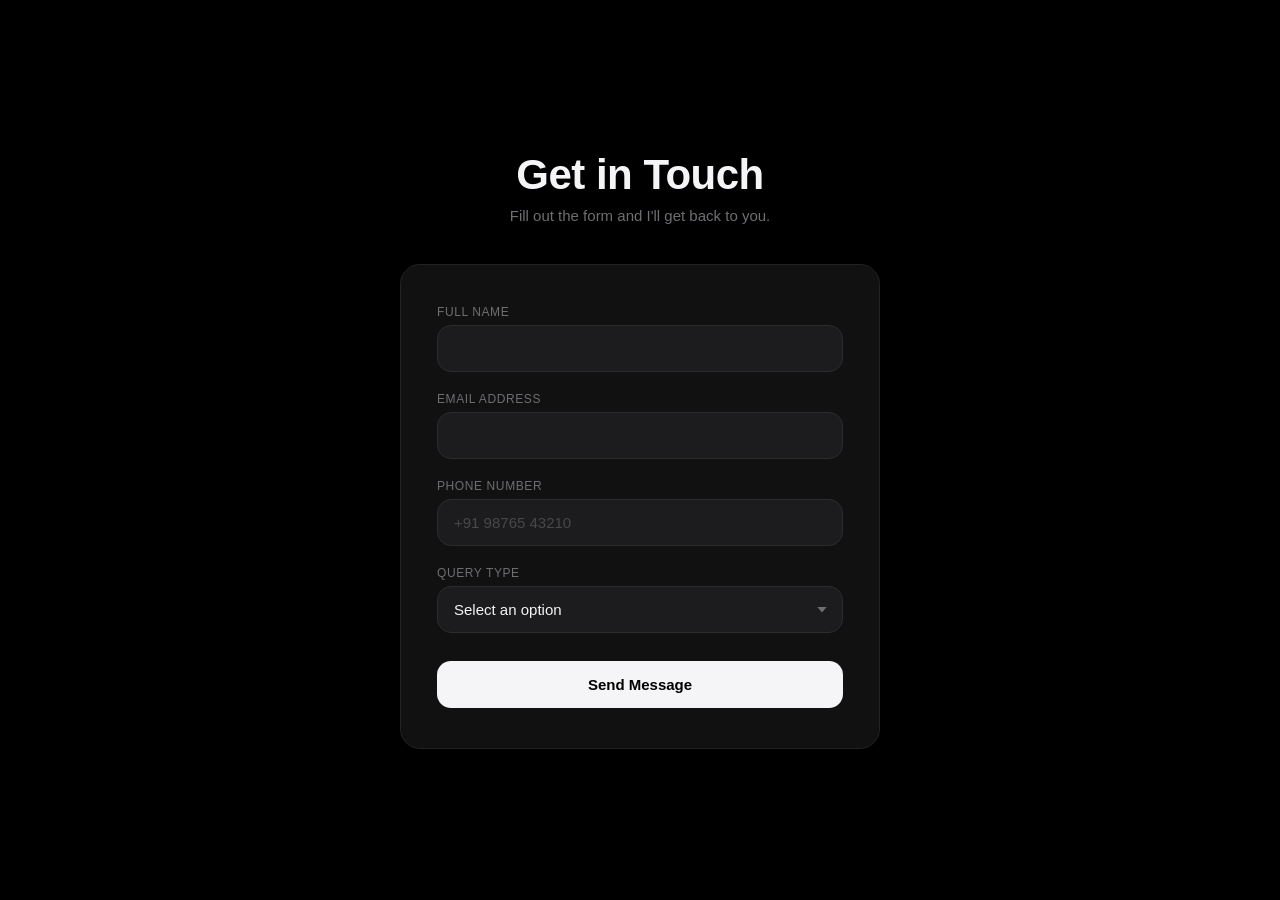
==== queries-page.html @ de29c97a "push code update" ====
<!DOCTYPE html>
<html lang="en">
<head>
  <meta charset="UTF-8" />
  <meta name="viewport" content="width=device-width, initial-scale=1.0"/>
  <title>Aditya | Forms</title>
  <link rel="stylesheet" href="quries.css" />
</head>
<body>

  <div class="wrapper">

    <header>
      <h4>Get in Touch</h4>
      <p>Fill out the form and I'll get back to you.</p>
    </header>

    <div class="card">
      <form id="contactForm" novalidate>

        <div class="field">
          <label for="user_name">Full Name</label>
          <input id="user_name" name="user_name" type="text"  required />
        </div>

        <div class="field">
          <label for="user_email">Email Address</label>
          <input id="user_email" name="user_email" type="email"  required />
        </div>

        <div class="field">
          <label for="user_phone">Phone Number</label>
          <input id="user_phone" name="user_phone" type="tel" placeholder="+91 98765 43210" required />
        </div>

        <div class="field">
          <label for="query_type">Query Type</label>
          <div class="select-wrap">
            <select id="query_type" name="query_type" required>
              <option value="" disabled selected>Select an option</option>
              <option value="Fluent English">Fluent English</option>
              <option value="Creative Interfaces (UI/UX)">Creative Interfaces (UI/UX)</option>
              <option value="Level Up Your Life">Level Up Your Life</option>
              <option value="Master Of Communication">Master Of Communication</option>
            </select>
          </div>
        </div>

        <button class="btn-submit" type="submit">Send Message</button>

      </form>
    </div>

  </div>

</body>
</html>
---- quries.css ----
/* ── Reset ── */
*, *::before, *::after {
  box-sizing: border-box;
  margin: 0;
  padding: 0;
}

/* ── Variables ── */
:root {
  --black:     #000000;
  --off-white: #f5f5f7;
  --grey:      #6e6e73;
  --card-bg:   #111111;
  --input-bg:  #1c1c1e;
  --border:    #2c2c2e;
  --radius:    14px;
  --ease:      cubic-bezier(0.4, 0, 0.2, 1);
}

/* ── Base ── */
html, body {
  height: 100%;
  background: var(--black);
  color: var(--off-white);
  font-family: -apple-system, BlinkMacSystemFont, "SF Pro Display",
               "Segoe UI", Helvetica, Arial, sans-serif;
  -webkit-font-smoothing: antialiased;
}

/* ── Layout ── */
.wrapper {
  min-height: 100vh;
  display: flex;
  flex-direction: column;
  align-items: center;
  justify-content: center;
  padding: 48px 24px;
}

/* ── Header ── */
header {
  text-align: center;
  margin-bottom: 40px;
  animation: fadeDown 0.7s var(--ease) both;
}

header h4 {
  font-size: clamp(28px, 5vw, 42px);
  font-weight: 600;
  letter-spacing: -0.5px;
  color: var(--off-white);
}

header p {
  margin-top: 8px;
  font-size: 15px;
  color: var(--grey);
}

/* ── Card ── */
.card {
  width: 100%;
  max-width: 480px;
  background: var(--card-bg);
  border: 1px solid #222;
  border-radius: 20px;
  padding: 40px 36px;
  animation: fadeUp 0.7s var(--ease) 0.1s both;
}

/* ── Fields ── */
.field {
  display: flex;
  flex-direction: column;
  gap: 6px;
  margin-bottom: 20px;
}

.field:nth-child(1) { animation: fadeUp 0.5s var(--ease) 0.25s both; }
.field:nth-child(2) { animation: fadeUp 0.5s var(--ease) 0.35s both; }
.field:nth-child(3) { animation: fadeUp 0.5s var(--ease) 0.45s both; }
.field:nth-child(4) { animation: fadeUp 0.5s var(--ease) 0.55s both; }

label {
  font-size: 12px;
  font-weight: 500;
  letter-spacing: 0.6px;
  text-transform: uppercase;
  color: var(--grey);
}

input,
select {
  width: 100%;
  padding: 14px 16px;
  background: var(--input-bg);
  border: 1px solid var(--border);
  border-radius: var(--radius);
  color: var(--off-white);
  font-size: 15px;
  font-family: inherit;
  outline: none;
  appearance: none;
  -webkit-appearance: none;
  transition: border-color 0.3s var(--ease), box-shadow 0.3s var(--ease);
}

input::placeholder {
  color: #48484a;
}

input:focus,
select:focus {
  border-color: var(--off-white);
  box-shadow: 0 0 0 3px rgba(245, 245, 247, 0.08);
}

/* ── Select Arrow ── */
.select-wrap {
  position: relative;
}

.select-wrap::after {
  content: "";
  pointer-events: none;
  position: absolute;
  right: 16px;
  top: 50%;
  transform: translateY(-50%);
  width: 10px;
  height: 6px;
  background: var(--grey);
  clip-path: polygon(0 0, 100% 0, 50% 100%);
}

select option {
  background: var(--input-bg);
}

/* ── Button ── */
.btn-submit {
  width: 100%;
  margin-top: 8px;
  padding: 15px;
  background: var(--off-white);
  color: var(--black);
  border: none;
  border-radius: var(--radius);
  font-size: 15px;
  font-weight: 600;
  font-family: inherit;
  cursor: pointer;
  animation: fadeUp 0.5s var(--ease) 0.65s both;
  transition: background 0.3s, transform 0.2s;
}

.btn-submit:hover {
  background: #e0e0e2;
  transform: scale(1.015);
}

.btn-submit:active {
  transform: scale(0.98);
}

/* ── Animations ── */
@keyframes fadeDown {
  from { opacity: 0; transform: translateY(-18px); }
  to   { opacity: 1; transform: translateY(0); }
}

@keyframes fadeUp {
  from { opacity: 0; transform: translateY(24px); }
  to   { opacity: 1; transform: translateY(0); }
}
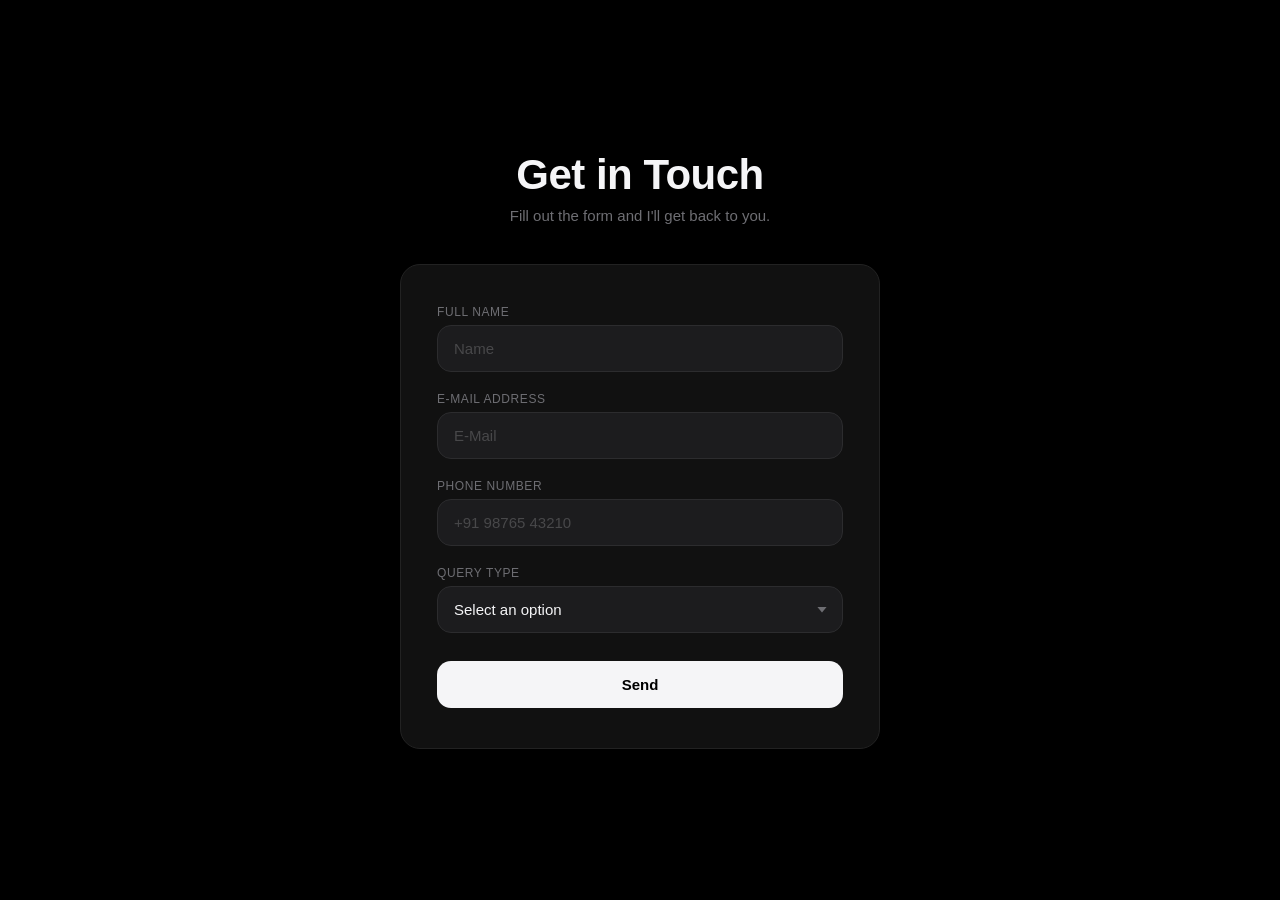
==== commit 2cc4c7f1: "new code baby" ====
--- a/queries-page.html
+++ b/queries-page.html
@@ -4,9 +4,185 @@
   <meta charset="UTF-8" />
   <meta name="viewport" content="width=device-width, initial-scale=1.0"/>
   <title>Aditya | Forms</title>
-  <link rel="stylesheet" href="quries.css" />
+ 
 </head>
 <body>
+  <style>
+/* ── Reset ── */
+*, *::before, *::after {
+  box-sizing: border-box;
+  margin: 0;
+  padding: 0;
+}
+
+/* ── Variables ── */
+:root {
+  --black:     #000000;
+  --off-white: #f5f5f7;
+  --grey:      #6e6e73;
+  --card-bg:   #111111;
+  --input-bg:  #1c1c1e;
+  --border:    #2c2c2e;
+  --radius:    14px;
+  --ease:      cubic-bezier(0.4, 0, 0.2, 1);
+}
+
+/* ── Base ── */
+html, body {
+  height: 100%;
+  background: var(--black);
+  color: var(--off-white);
+  font-family: -apple-system, BlinkMacSystemFont, "SF Pro Display",
+               "Segoe UI", Helvetica, Arial, sans-serif;
+  -webkit-font-smoothing: antialiased;
+}
+
+/* ── Layout ── */
+.wrapper {
+  min-height: 100vh;
+  display: flex;
+  flex-direction: column;
+  align-items: center;
+  justify-content: center;
+  padding: 48px 24px;
+}
+
+/* ── Header ── */
+header {
+  text-align: center;
+  margin-bottom: 40px;
+  animation: fadeDown 0.7s var(--ease) both;
+}
+
+header h4 {
+  font-size: clamp(28px, 5vw, 42px);
+  font-weight: 600;
+  letter-spacing: -0.5px;
+  color: var(--off-white);
+}
+
+header p {
+  margin-top: 8px;
+  font-size: 15px;
+  color: var(--grey);
+}
+
+/* ── Card ── */
+.card {
+  width: 100%;
+  max-width: 480px;
+  background: var(--card-bg);
+  border: 1px solid #222;
+  border-radius: 20px;
+  padding: 40px 36px;
+  animation: fadeUp 0.7s var(--ease) 0.1s both;
+}
+
+/* ── Fields ── */
+.field {
+  display: flex;
+  flex-direction: column;
+  gap: 6px;
+  margin-bottom: 20px;
+}
+
+.field:nth-child(1) { animation: fadeUp 0.5s var(--ease) 0.25s both; }
+.field:nth-child(2) { animation: fadeUp 0.5s var(--ease) 0.35s both; }
+.field:nth-child(3) { animation: fadeUp 0.5s var(--ease) 0.45s both; }
+.field:nth-child(4) { animation: fadeUp 0.5s var(--ease) 0.55s both; }
+
+label {
+  font-size: 12px;
+  font-weight: 500;
+  letter-spacing: 0.6px;
+  text-transform: uppercase;
+  color: var(--grey);
+}
+
+input,
+select {
+  width: 100%;
+  padding: 14px 16px;
+  background: var(--input-bg);
+  border: 1px solid var(--border);
+  border-radius: var(--radius);
+  color: var(--off-white);
+  font-size: 15px;
+  font-family: inherit;
+  outline: none;
+  appearance: none;
+  -webkit-appearance: none;
+  transition: border-color 0.3s var(--ease), box-shadow 0.3s var(--ease);
+}
+
+input::placeholder {
+  color: #48484a;
+}
+
+input:focus,
+select:focus {
+  border-color: var(--off-white);
+  box-shadow: 0 0 0 3px rgba(245, 245, 247, 0.08);
+}
+
+/* ── Select Arrow ── */
+.select-wrap {
+  position: relative;
+}
+
+.select-wrap::after {
+  content: "";
+  pointer-events: none;
+  position: absolute;
+  right: 16px;
+  top: 50%;
+  transform: translateY(-50%);
+  width: 10px;
+  height: 6px;
+  background: var(--grey);
+  clip-path: polygon(0 0, 100% 0, 50% 100%);
+}
+
+select option {
+  background: var(--input-bg);
+}
+
+/* ── Button ── */
+.btn-submit {
+  width: 100%;
+  margin-top: 8px;
+  padding: 15px;
+  background: var(--off-white);
+  color: var(--black);
+  border: none;
+  border-radius: var(--radius);
+  font-size: 15px;
+  font-weight: 600;
+  font-family: inherit;
+  cursor: pointer;
+  animation: fadeUp 0.5s var(--ease) 0.65s both;
+  transition: background 0.3s, transform 0.2s;
+}
+
+.btn-submit:hover {
+  background: #e0e0e2;
+  transform: scale(1.015);
+}
+
+.btn-submit:active {
+  transform: scale(0.98);
+}
+
+/* ── Animations ── */
+@keyframes fadeDown {
+  from { opacity: 0; transform: translateY(-18px); }
+  to   { opacity: 1; transform: translateY(0); }
+}
+
+@keyframes fadeUp {
+  from { opacity: 0; transform: translateY(24px); }
+  to   { opacity: 1; transform: translateY(0); }
+}</style>
 
   <div class="wrapper">
 
@@ -20,12 +196,12 @@
 
         <div class="field">
           <label for="user_name">Full Name</label>
-          <input id="user_name" name="user_name" type="text"  required />
-        </div>
-
-        <div class="field">
-          <label for="user_email">Email Address</label>
-          <input id="user_email" name="user_email" type="email"  required />
+          <input id="user_name" name="user_name" type="text"  placeholder="Name"   required />
+        </div>
+
+        <div class="field">
+          <label for="user_email">E-mail Address</label>
+          <input id="user_email" name="user_email" type="email" placeholder="E-Mail " required />
         </div>
 
         <div class="field">
@@ -46,7 +222,7 @@
           </div>
         </div>
 
-        <button class="btn-submit" type="submit">Send Message</button>
+        <button class="btn-submit" type="submit">Send </button>
 
       </form>
     </div>
